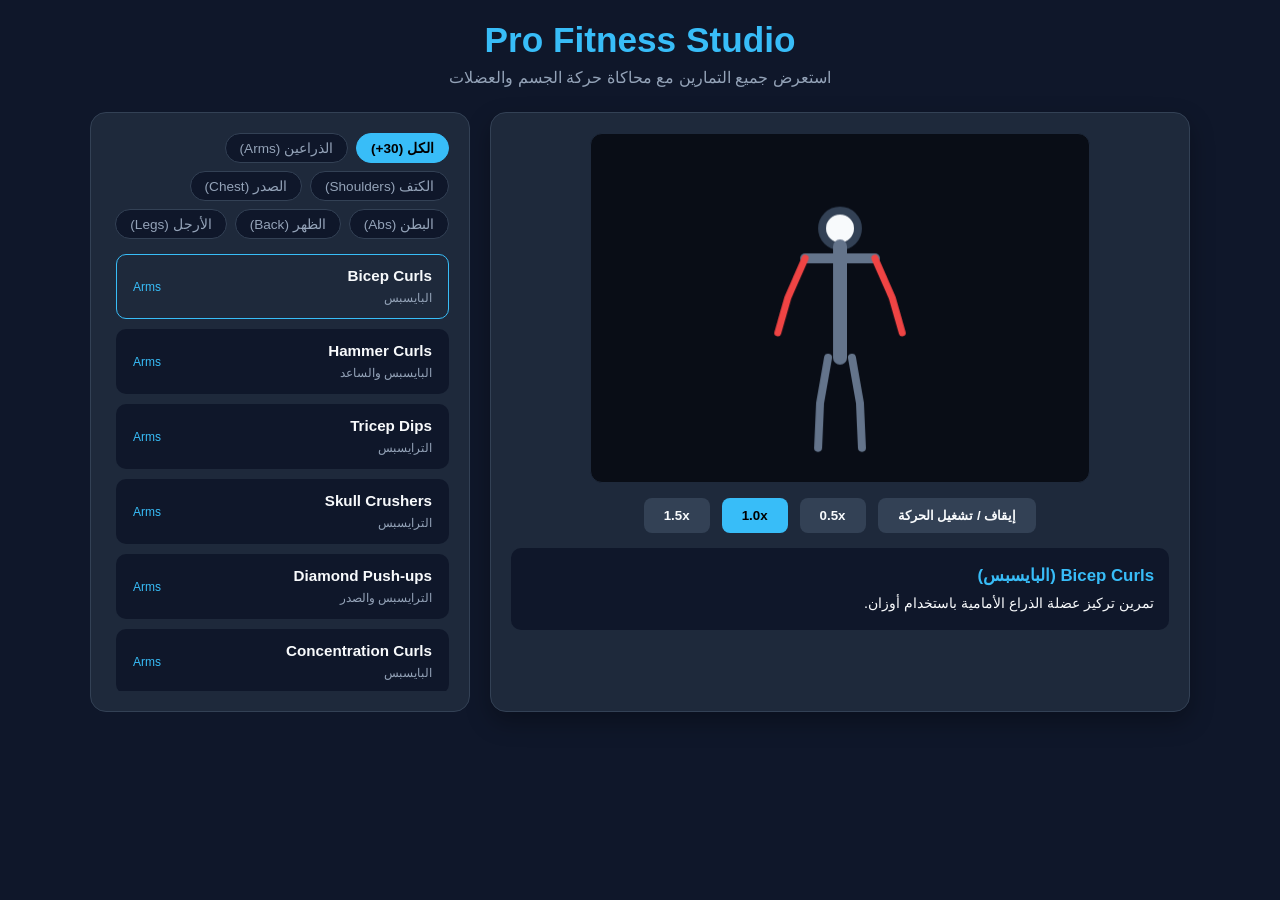
==== index.html @ af981537 "Rename style88.html to index.html" ====
<!DOCTYPE html>
<html lang="ar" dir="rtl">
<head>
  <meta charset="UTF-8">
  <meta name="viewport" content="width=device-width, initial-scale=1.0">
  <title>Pro Fitness Studio - استوديو التمارين</title>
  <style>
    :root {
      --bg-dark: #0f172a;
      --card-bg: #1e293b;
      --accent-color: #38bdf8;
      --accent-glow: #22d3ee;
      --text-main: #f8fafc;
      --text-sub: #94a3b8;
      --highlight: #ef4444;
    }

    * {
      box-sizing: border-box;
      margin: 0;
      padding: 0;
      font-family: 'Segoe UI', Tahoma, Geneva, Verdana, sans-serif;
    }

    body {
      background-color: var(--bg-dark);
      color: var(--text-main);
      display: flex;
      flex-direction: column;
      align-items: center;
      min-height: 100vh;
      padding: 20px;
    }

    header {
      width: 100%;
      max-width: 1100px;
      text-align: center;
      margin-bottom: 25px;
    }

    header h1 {
      font-size: 2.2rem;
      color: var(--accent-color);
      margin-bottom: 8px;
    }

    .container {
      display: grid;
      grid-template-columns: 1fr 380px;
      gap: 20px;
      width: 100%;
      max-width: 1100px;
    }

    @media (max-width: 850px) {
      .container {
        grid-template-columns: 1fr;
      }
    }

    .stage-card {
      background: var(--card-bg);
      border-radius: 16px;
      padding: 20px;
      display: flex;
      flex-direction: column;
      align-items: center;
      box-shadow: 0 10px 25px rgba(0,0,0,0.3);
      border: 1px solid #334155;
    }

    canvas {
      background: #090d16;
      border-radius: 12px;
      width: 100%;
      max-width: 500px;
      height: 350px;
      border: 1px solid #1e293b;
    }

    .controls {
      display: flex;
      gap: 12px;
      margin-top: 15px;
      width: 100%;
      justify-content: center;
    }

    button {
      background: #334155;
      color: var(--text-main);
      border: none;
      padding: 10px 20px;
      border-radius: 8px;
      cursor: pointer;
      font-weight: bold;
      transition: all 0.2s;
    }

    button:hover, button.active {
      background: var(--accent-color);
      color: #000;
    }

    .sidebar {
      background: var(--card-bg);
      border-radius: 16px;
      padding: 20px;
      display: flex;
      flex-direction: column;
      height: 600px;
      border: 1px solid #334155;
    }

    .filter-tags {
      display: flex;
      flex-wrap: wrap;
      gap: 8px;
      margin-bottom: 15px;
    }

    .tag {
      padding: 6px 14px;
      background: #0f172a;
      border-radius: 20px;
      font-size: 0.85rem;
      cursor: pointer;
      border: 1px solid #334155;
      color: var(--text-sub);
    }

    .tag.active {
      background: var(--accent-color);
      color: #000;
      border-color: var(--accent-color);
      font-weight: bold;
    }

    .exercise-list {
      overflow-y: auto;
      flex-grow: 1;
      display: flex;
      flex-direction: column;
      gap: 10px;
      padding-left: 5px;
    }

    .exercise-item {
      padding: 12px 16px;
      background: #0f172a;
      border-radius: 10px;
      cursor: pointer;
      display: flex;
      justify-content: space-between;
      align-items: center;
      border: 1px solid transparent;
      transition: all 0.2s;
    }

    .exercise-item:hover, .exercise-item.selected {
      border-color: var(--accent-color);
      background: #1e293b;
    }

    .ex-info h4 {
      font-size: 0.95rem;
      margin-bottom: 4px;
    }

    .ex-info span {
      font-size: 0.75rem;
      color: var(--text-sub);
    }

    .info-box {
      width: 100%;
      margin-top: 15px;
      background: #0f172a;
      padding: 15px;
      border-radius: 10px;
      font-size: 0.9rem;
      line-height: 1.5;
    }

    .info-box h3 {
      color: var(--accent-color);
      margin-bottom: 5px;
    }
  </style>
</head>
<body>

  <header>
    <h1>Pro Fitness Studio</h1>
    <p style="color: var(--text-sub);">استعرض جميع التمارين مع محاكاة حركة الجسم والعضلات</p>
  </header>

  <div class="container">
    <div class="stage-card">
      <canvas id="humanCanvas" width="500" height="350"></canvas>
      
      <div class="controls">
        <button id="playBtn" onclick="togglePlay()">إيقاف / تشغيل الحركة</button>
        <button onclick="changeSpeed(0.5)">0.5x</button>
        <button class="active" onclick="changeSpeed(1)">1.0x</button>
        <button onclick="changeSpeed(1.5)">1.5x</button>
      </div>

      <div class="info-box" id="infoBox">
        <h3 id="exTitle">اختر تمرينًا</h3>
        <p id="exDesc">اختر أي تمرين من القائمة الجانبية لعرض الحركة والعضلات المستهدفة.</p>
      </div>
    </div>

    <div class="sidebar">
      <div class="filter-tags" id="filterContainer">
        <div class="tag active" onclick="filterCategory('All', this)">الكل (30+)</div>
        <div class="tag" onclick="filterCategory('Arms', this)">الذراعين (Arms)</div>
        <div class="tag" onclick="filterCategory('Shoulders', this)">الكتف (Shoulders)</div>
        <div class="tag" onclick="filterCategory('Chest', this)">الصدر (Chest)</div>
        <div class="tag" onclick="filterCategory('Abs', this)">البطن (Abs)</div>
        <div class="tag" onclick="filterCategory('Back', this)">الظهر (Back)</div>
        <div class="tag" onclick="filterCategory('Legs', this)">الأرجل (Legs)</div>
      </div>

      <div class="exercise-list" id="exerciseList"></div>
    </div>
  </div>

  <script>
    const exercises = [
      { id: 1, name: "Bicep Curls", cat: "Arms", target: "البايسبس", desc: "تمرين تركيز عضلة الذراع الأمامية باستخدام أوزان." },
      { id: 2, name: "Hammer Curls", cat: "Arms", target: "البايسبس والساعد", desc: "تطور عضلات البايسبس والساعدين بزاوية قبضة عمودية." },
      { id: 3, name: "Tricep Dips", cat: "Arms", target: "الترايسبس", desc: "تمرين الاعتماد على وزن الجسم لتقوية الذراع الخلفية." },
      { id: 4, name: "Skull Crushers", cat: "Arms", target: "الترايسبس", desc: "تمرين عزل للرأس الطويل لعضلة الترايسبس." },
      { id: 5, name: "Diamond Push-ups", cat: "Arms", target: "الترايسبس والصدر", desc: "ضغطة ضيقة تركز القوة على الترايسبس." },
      { id: 6, name: "Concentration Curls", cat: "Arms", target: "البايسبس", desc: "عزل كامل للبايسبس بتركيز عالي." },

      { id: 7, name: "Overhead Press", cat: "Shoulders", target: "الكتف الأمامي والمحيطي", desc: "دفع الأوزان لأعلى لبناء كتف عريض وقوي." },
      { id: 8, name: "Lateral Raises", cat: "Shoulders", target: "الكتف الجانبي", desc: "أفضل تمرين لإعطاء الشكل العريض للكتفين." },
      { id: 9, name: "Front Raises", cat: "Shoulders", target: "الكتف الأمامي", desc: "يركز على الجزء الأمامي من عضلة الدلتويد." },
      { id: 10, name: "Pike Push-ups", cat: "Shoulders", target: "الكتف العلوية", desc: "تمرين بوزن الجسم يحاكي ضغط الكتف." },
      { id: 11, name: "Face Pulls", cat: "Shoulders", target: "الكتف الخلفي", desc: "يحسن استقامة الكتف ويركز على الجزء الخلفي." },

      { id: 12, name: "Standard Push-ups", cat: "Chest", target: "الصدر العام", desc: "التمرين الأساسي لبناء قوة الصدر والجسم العلوي." },
      { id: 13, name: "Incline Push-ups", cat: "Chest", target: "الصدر السفلي", desc: "تمرين ضغط زاوية مائلة للأسفل." },
      { id: 14, name: "Decline Push-ups", cat: "Chest", target: "الصدر العلوي", desc: "رفع القدمين للتركيز على أعلى الصدر." },
      { id: 15, name: "Chest Flyes", cat: "Chest", target: "تجميع الصدر", desc: "تمرين فتح وتجميع لزيادة مرونة وعرض الصدر." },

      { id: 16, name: "Crunches", cat: "Abs", target: "البطن العلوية", desc: "تمرين الضغط المباشر لتقسيم البطن." },
      { id: 17, name: "Leg Raises", cat: "Abs", target: "البطن السفلي", desc: "رفع الأرجل لتقوية عضلات أسفل البطن." },
      { id: 18, name: "Plank Hold", cat: "Abs", target: "عضلات الجذع (Core)", desc: "ثبات استاتيكي لتقوية الجذع كاملاً." },
      { id: 19, name: "Russian Twists", cat: "Abs", target: "عضلات البطن الجانبية", desc: "تدوير الجذع لتشغيل العضلات المائلة." },
      { id: 20, name: "Mountain Climbers", cat: "Abs", target: "البطن والياقة", desc: "حركة سريعة تحرق الدهون وتقوي البطن." },

      { id: 21, name: "Pull-ups", cat: "Back", target: "الظهر العريض (Lats)", desc: "التمرين الأفضل لعرض الظهر وبنائه." },
      { id: 22, name: "Bent-Over Rows", cat: "Back", target: "منتصف الظهر", desc: "سحب الأوزان للداخل لسُمك الظهر." },
      { id: 23, name: "Supermans", cat: "Back", target: "أسفل الظهر", desc: "تقوية عضلات القطنية والعمود الفقري." },
      { id: 24, name: "Lat Pulldowns", cat: "Back", target: "الظهر العريض", desc: "سحب علوي للتركيز على عضلة اللاتس." },

      { id: 25, name: "Bodyweight Squats", cat: "Legs", target: "الرباعية (Quads)", desc: "التمرين الملكي لتقوية الأرجل والركب." },
      { id: 26, name: "Lunges", cat: "Legs", target: "الأرجل والمانع", desc: "خطوات للأمام لتقوية كل رجل بشكل منفصل." },
      { id: 27, name: "Calf Raises", cat: "Legs", target: "السمانة", desc: "رفع الجسم على أطراف الأصابع لتقوية السمانة." },
      { id: 28, name: "Glute Bridges", cat: "Legs", target: "الأرجل الخلفية", desc: "رفع الحوض لتقوية الجزء الخلفي والهامسترينج." },
      { id: 29, name: "Sumo Squats", cat: "Legs", target: "العضلات الضامة", desc: "سكوات بفتحة رجلين عريضة لداخل الفخذ." },
      { id: 30, name: "Wall Sit", cat: "Legs", target: "تحمل الأرجل", desc: "ثبات على الحائط لبناء قوة التحمل." }
    ];

    let currentExercise = exercises[0];
    let isPlaying = true;
    let speed = 1.0;
    let animFrame = 0;

    const canvas = document.getElementById('humanCanvas');
    const ctx = canvas.getContext('2d');

    function renderList(category = 'All') {
      const listEl = document.getElementById('exerciseList');
      listEl.innerHTML = '';

      const filtered = category === 'All' 
        ? exercises 
        : exercises.filter(e => e.cat === category);

      filtered.forEach(ex => {
        const item = document.createElement('div');
        item.className = `exercise-item ${ex.id === currentExercise.id ? 'selected' : ''}`;
        item.onclick = () => selectExercise(ex);
        item.innerHTML = `
          <div class="ex-info">
            <h4>${ex.name}</h4>
            <span>${ex.target}</span>
          </div>
          <span style="font-size:0.75rem; color:var(--accent-color);">${ex.cat}</span>
        `;
        listEl.appendChild(item);
      });
    }

    function filterCategory(cat, el) {
      document.querySelectorAll('.filter-tags .tag').forEach(t => t.classList.remove('active'));
      el.classList.add('active');
      renderList(cat);
    }

    function selectExercise(ex) {
      currentExercise = ex;
      document.getElementById('exTitle').innerText = `${ex.name} (${ex.target})`;
      document.getElementById('exDesc').innerText = ex.desc;
      const activeTag = document.querySelector('.filter-tags .tag.active').innerText.split(' ')[0];
      renderList(activeTag === 'الكل' ? 'All' : activeTag);
    }

    function togglePlay() {
      isPlaying = !isPlaying;
      document.getElementById('playBtn').innerText = isPlaying ? "إيقاف الحركة" : "تشغيل الحركة";
    }

    function changeSpeed(s) {
      speed = s;
      document.querySelectorAll('.controls button').forEach(b => b.classList.remove('active'));
      event.target.classList.add('active');
    }

    function drawHumanoid(frame) {
      ctx.clearRect(0, 0, canvas.width, canvas.height);
      
      const centerX = canvas.width / 2;
      const centerY = canvas.height / 2 + 20;
      const cycle = Math.sin(frame * 0.05 * speed);

      ctx.lineWidth = 8;
      ctx.lineCap = 'round';
      ctx.lineJoin = 'round';

      const defaultColor = '#64748b';
      const highlightColor = '#ef4444';

      let armColor = currentExercise.cat === 'Arms' ? highlightColor : defaultColor;
      let shoulderColor = currentExercise.cat === 'Shoulders' ? highlightColor : defaultColor;
      let chestColor = currentExercise.cat === 'Chest' ? highlightColor : defaultColor;
      let absColor = currentExercise.cat === 'Abs' ? highlightColor : defaultColor;
      let legColor = currentExercise.cat === 'Legs' ? highlightColor : defaultColor;

      let headY = centerY - 100;
      let torsoY = centerY - 30;
      let hipY = centerY + 30;
      
      let armAngle = cycle * 0.8;
      let legAngle = cycle * 0.4;

      if (currentExercise.cat === 'Legs') {
        hipY += Math.abs(cycle) * 20;
        headY += Math.abs(cycle) * 20;
        torsoY += Math.abs(cycle) * 20;
      }

      ctx.beginPath();
      ctx.arc(centerX, headY, 18, 0, Math.PI * 2);
      ctx.fillStyle = '#f8fafc';
      ctx.fill();
      ctx.strokeStyle = '#334155';
      ctx.stroke();

      ctx.beginPath();
      ctx.moveTo(centerX, headY + 18);
      ctx.lineTo(centerX, hipY);
      ctx.strokeStyle = (chestColor !== defaultColor) ? chestColor : (absColor !== defaultColor ? absColor : defaultColor);
      ctx.lineWidth = 14;
      ctx.stroke();

      ctx.beginPath();
      ctx.moveTo(centerX - 35, headY + 30);
      ctx.lineTo(centerX + 35, headY + 30);
      ctx.strokeStyle = shoulderColor;
      ctx.lineWidth = 10;
      ctx.stroke();

      ctx.lineWidth = 7;
      ctx.strokeStyle = armColor;

      ctx.beginPath();
      ctx.moveTo(centerX - 35, headY + 30);
      let elbowX = centerX - 55 - Math.sin(armAngle) * 20;
      let elbowY = headY + 60 + Math.cos(armAngle) * 10;
      ctx.lineTo(elbowX, elbowY);
      ctx.lineTo(elbowX - 10, elbowY + 35);
      ctx.stroke();

      ctx.beginPath();
      ctx.moveTo(centerX + 35, headY + 30);
      let elbowX2 = centerX + 55 + Math.sin(armAngle) * 20;
      let elbowY2 = headY + 60 + Math.cos(armAngle) * 10;
      ctx.lineTo(elbowX2, elbowY2);
      ctx.lineTo(elbowX2 + 10, elbowY2 + 35);
      ctx.stroke();

      ctx.strokeStyle = legColor;
      ctx.lineWidth = 8;

      ctx.beginPath();
      ctx.moveTo(centerX - 12, hipY);
      let kneeY = hipY + 45 + Math.abs(legAngle) * 10;
      ctx.lineTo(centerX - 20, kneeY);
      ctx.lineTo(centerX - 22, kneeY + 45);
      ctx.stroke();

      ctx.beginPath();
      ctx.moveTo(centerX + 12, hipY);
      let kneeY2 = hipY + 45 + Math.abs(legAngle) * 10;
      ctx.lineTo(centerX + 20, kneeY2);
      ctx.lineTo(centerX + 22, kneeY2 + 45);
      ctx.stroke();
    }

    function animate() {
      if (isPlaying) {
        animFrame++;
      }
      drawHumanoid(animFrame);
      requestAnimationFrame(animate);
    }

    renderList('All');
    selectExercise(exercises[0]);
    animate();
  </script>
</body>
</html>
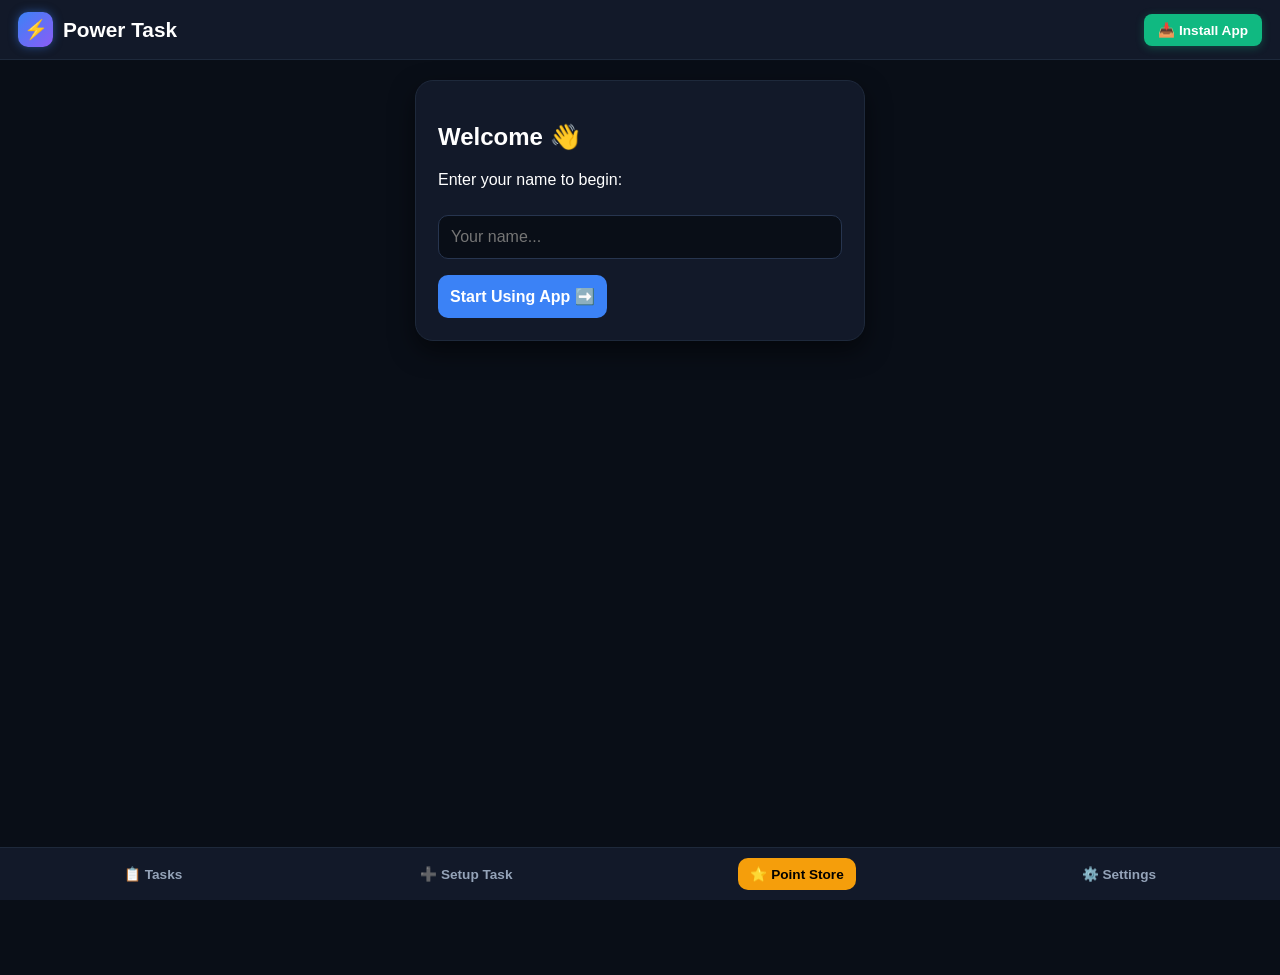
==== commit a269f864: "Update print statement from 'Hello' to 'Goodbye'" ====
--- a/index.html
+++ b/index.html
@@ -1,430 +1,736 @@
 <!DOCTYPE html>
-<html lang="ar" dir="rtl">
+<html lang="en">
 <head>
   <meta charset="UTF-8">
   <meta name="viewport" content="width=device-width, initial-scale=1.0">
-  <title>Pro Fitness Studio - استوديو التمارين</title>
+  <title>Power Task Pro</title>
+  <link rel="manifest" href="[data-uri]">
   <style>
     :root {
-      --bg-dark: #0f172a;
-      --card-bg: #1e293b;
-      --accent-color: #38bdf8;
-      --accent-glow: #22d3ee;
-      --text-main: #f8fafc;
-      --text-sub: #94a3b8;
-      --highlight: #ef4444;
-    }
-
-    * {
-      box-sizing: border-box;
+      --bg: #090e17;
+      --card-bg: #121929;
+      --primary: #3b82f6;
+      --gold: #f59e0b;
+      --danger: #ef4444;
+      --success: #10b981;
+      --text: #ffffff;
+    }
+
+    body {
       margin: 0;
-      padding: 0;
-      font-family: 'Segoe UI', Tahoma, Geneva, Verdana, sans-serif;
-    }
-
-    body {
-      background-color: var(--bg-dark);
-      color: var(--text-main);
+      font-family: -apple-system, BlinkMacSystemFont, "Segoe UI", Roboto, sans-serif;
+      background-color: var(--bg);
+      color: var(--text);
       display: flex;
       flex-direction: column;
+      min-height: 100vh;
+      padding-bottom: 75px;
+      transition: background 0.4s ease;
+    }
+
+    /* Update Alert Banner */
+    .update-banner {
+      display: none;
+      background: linear-gradient(90deg, #1d4ed8, #3b82f6);
+      color: white;
+      padding: 12px 16px;
+      text-align: center;
+      font-size: 0.9rem;
+      font-weight: 600;
+      box-shadow: 0 4px 15px rgba(0,0,0,0.4);
+      position: relative;
+      z-index: 200;
+    }
+
+    .update-banner button {
+      background: #ffffff;
+      color: #1e40af;
+      border: none;
+      padding: 6px 14px;
+      border-radius: 6px;
+      font-weight: bold;
+      cursor: pointer;
+      margin-left: 10px;
+    }
+
+    header {
+      background: var(--card-bg);
+      padding: 12px 18px;
+      display: flex;
+      justify-content: space-between;
       align-items: center;
-      min-height: 100vh;
-      padding: 20px;
-    }
-
-    header {
-      width: 100%;
-      max-width: 1100px;
-      text-align: center;
-      margin-bottom: 25px;
-    }
-
-    header h1 {
-      font-size: 2.2rem;
-      color: var(--accent-color);
-      margin-bottom: 8px;
-    }
-
-    .container {
-      display: grid;
-      grid-template-columns: 1fr 380px;
-      gap: 20px;
-      width: 100%;
-      max-width: 1100px;
-    }
-
-    @media (max-width: 850px) {
-      .container {
-        grid-template-columns: 1fr;
-      }
-    }
-
-    .stage-card {
-      background: var(--card-bg);
-      border-radius: 16px;
-      padding: 20px;
-      display: flex;
-      flex-direction: column;
+      border-bottom: 1px solid #1e293b;
+    }
+
+    .brand {
+      display: flex;
       align-items: center;
-      box-shadow: 0 10px 25px rgba(0,0,0,0.3);
-      border: 1px solid #334155;
-    }
-
-    canvas {
-      background: #090d16;
-      border-radius: 12px;
-      width: 100%;
-      max-width: 500px;
-      height: 350px;
-      border: 1px solid #1e293b;
-    }
-
-    .controls {
-      display: flex;
-      gap: 12px;
-      margin-top: 15px;
-      width: 100%;
+      gap: 10px;
+    }
+
+    .app-icon {
+      width: 35px;
+      height: 35px;
+      background: linear-gradient(135deg, #3b82f6, #8b5cf6);
+      border-radius: 10px;
+      display: flex;
+      align-items: center;
       justify-content: center;
-    }
-
-    button {
-      background: #334155;
-      color: var(--text-main);
+      font-size: 1.2rem;
+      box-shadow: 0 0 10px rgba(59, 130, 246, 0.5);
+    }
+
+    .logo {
+      font-size: 1.3rem;
+      font-weight: 800;
+      color: #ffffff;
+    }
+
+    .dl-btn {
+      background: var(--success);
+      color: white;
       border: none;
-      padding: 10px 20px;
+      padding: 8px 14px;
       border-radius: 8px;
       cursor: pointer;
       font-weight: bold;
-      transition: all 0.2s;
-    }
-
-    button:hover, button.active {
-      background: var(--accent-color);
-      color: #000;
-    }
-
-    .sidebar {
+      font-size: 0.85rem;
+      box-shadow: 0 2px 8px rgba(16, 185, 129, 0.3);
+    }
+
+    main {
+      flex: 1;
+      max-width: 480px;
+      width: 100%;
+      margin: 20px auto;
+      padding: 0 15px;
+      box-sizing: border-box;
+    }
+
+    .screen {
+      display: none;
       background: var(--card-bg);
-      border-radius: 16px;
-      padding: 20px;
-      display: flex;
-      flex-direction: column;
-      height: 600px;
-      border: 1px solid #334155;
-    }
-
-    .filter-tags {
-      display: flex;
-      flex-wrap: wrap;
-      gap: 8px;
-      margin-bottom: 15px;
-    }
-
-    .tag {
-      padding: 6px 14px;
-      background: #0f172a;
-      border-radius: 20px;
-      font-size: 0.85rem;
-      cursor: pointer;
-      border: 1px solid #334155;
-      color: var(--text-sub);
-    }
-
-    .tag.active {
-      background: var(--accent-color);
-      color: #000;
-      border-color: var(--accent-color);
-      font-weight: bold;
-    }
-
-    .exercise-list {
-      overflow-y: auto;
-      flex-grow: 1;
-      display: flex;
-      flex-direction: column;
-      gap: 10px;
-      padding-left: 5px;
-    }
-
-    .exercise-item {
-      padding: 12px 16px;
-      background: #0f172a;
-      border-radius: 10px;
-      cursor: pointer;
+      padding: 22px;
+      border-radius: 18px;
+      border: 1px solid #1e293b;
+      box-shadow: 0 10px 25px rgba(0,0,0,0.5);
+      position: relative;
+    }
+
+    .screen.active {
+      display: block;
+    }
+
+    .screen-header {
       display: flex;
       justify-content: space-between;
       align-items: center;
-      border: 1px solid transparent;
-      transition: all 0.2s;
-    }
-
-    .exercise-item:hover, .exercise-item.selected {
-      border-color: var(--accent-color);
+      margin-bottom: 15px;
+    }
+
+    .close-btn {
       background: #1e293b;
-    }
-
-    .ex-info h4 {
-      font-size: 0.95rem;
-      margin-bottom: 4px;
-    }
-
-    .ex-info span {
-      font-size: 0.75rem;
-      color: var(--text-sub);
-    }
-
-    .info-box {
+      border: none;
+      color: #94a3b8;
+      width: 32px;
+      height: 32px;
+      border-radius: 50%;
+      font-size: 1rem;
+      cursor: pointer;
+      display: flex;
+      align-items: center;
+      justify-content: center;
+    }
+
+    /* Wizard Step Display */
+    .wizard-step {
+      display: none;
+    }
+
+    .wizard-step.active {
+      display: block;
+    }
+
+    .step-indicator {
+      display: flex;
+      justify-content: space-between;
+      margin-bottom: 20px;
+    }
+
+    .dot {
+      height: 6px;
+      flex: 1;
+      margin: 0 3px;
+      background: #1e293b;
+      border-radius: 3px;
+    }
+
+    .dot.active {
+      background: var(--primary);
+    }
+
+    input, select {
       width: 100%;
+      padding: 12px;
+      margin: 10px 0 16px 0;
+      border-radius: 10px;
+      border: 1px solid #27354f;
+      background: #090e17;
+      color: #fff;
+      font-size: 1rem;
+      box-sizing: border-box;
+    }
+
+    .btn-group {
+      display: flex;
+      gap: 10px;
       margin-top: 15px;
-      background: #0f172a;
-      padding: 15px;
+    }
+
+    .btn {
+      flex: 1;
+      padding: 12px;
+      background: var(--primary);
+      color: white;
+      border: none;
       border-radius: 10px;
-      font-size: 0.9rem;
-      line-height: 1.5;
-    }
-
-    .info-box h3 {
-      color: var(--accent-color);
-      margin-bottom: 5px;
+      font-weight: bold;
+      cursor: pointer;
+      font-size: 1rem;
+    }
+
+    .btn-secondary {
+      background: #334155;
+    }
+
+    /* Alarm Banner */
+    .alarm-screen {
+      display: none;
+      background: var(--danger);
+      color: white;
+      padding: 20px;
+      border-radius: 16px;
+      text-align: center;
+      animation: pulse 0.8s infinite alternate;
+      margin-bottom: 20px;
+    }
+
+    @keyframes pulse {
+      from { transform: scale(0.98); }
+      to { transform: scale(1.02); }
+    }
+
+    /* Bottom Navigation Bar */
+    .bottom-bar {
+      position: fixed;
+      bottom: 0; left: 0; right: 0;
+      background: var(--card-bg);
+      display: flex;
+      justify-content: space-around;
+      padding: 10px 5px;
+      border-top: 1px solid #1e293b;
+      z-index: 50;
+    }
+
+    .nav-item {
+      background: transparent;
+      border: none;
+      color: #94a3b8;
+      font-weight: bold;
+      cursor: pointer;
+      padding: 8px 12px;
+      border-radius: 10px;
+      font-size: 0.85rem;
+    }
+
+    .nav-item.store-btn {
+      background: var(--gold);
+      color: #000;
+    }
+
+    .shop-item {
+      display: flex;
+      justify-content: space-between;
+      align-items: center;
+      background: #090e17;
+      padding: 12px;
+      border-radius: 10px;
+      margin-bottom: 10px;
+      border: 1px solid #1e293b;
+    }
+
+    .badge {
+      color: var(--gold);
+      font-weight: bold;
     }
   </style>
 </head>
 <body>
 
+  <!-- Automatic Update Notification Banner -->
+  <div class="update-banner" id="updateBanner">
+    <span id="updateBannerTxt">🚀 New Update Available (v1.3.0 - 14.2 MB)!</span>
+    <button onclick="applyAppUpdate()">Update Now</button>
+  </div>
+
   <header>
-    <h1>Pro Fitness Studio</h1>
-    <p style="color: var(--text-sub);">استعرض جميع التمارين مع محاكاة حركة الجسم والعضلات</p>
+    <div class="brand">
+      <div class="app-icon">⚡</div>
+      <div class="logo">Power Task</div>
+    </div>
+    <button class="dl-btn" id="dlBtn" onclick="installPWA()">📥 Install App</button>
   </header>
 
-  <div class="container">
-    <div class="stage-card">
-      <canvas id="humanCanvas" width="500" height="350"></canvas>
+  <main>
+    <!-- Active Ringing Alarm -->
+    <div class="alarm-screen" id="alarmBanner">
+      <h2 id="alarmTitleTxt">⏰ Alarm Ringing!</h2>
+      <h3 id="alarmTaskName"></h3>
+      <button class="btn" style="background:white; color:var(--danger);" onclick="stopAlarmAndClaim()">Stop & Claim Points ✅</button>
+    </div>
+
+    <!-- First Name Setup -->
+    <div class="screen" id="nameScreen">
+      <h2>Welcome 👋</h2>
+      <p>Enter your name to begin:</p>
+      <input type="text" id="usernameInput" placeholder="Your name...">
+      <button class="btn" onclick="saveName()">Start Using App ➡️</button>
+    </div>
+
+    <!-- Step-by-Step Task Setup Wizard -->
+    <div class="screen" id="setupScreen">
+      <h2>⚙️ Create New Task</h2>
       
-      <div class="controls">
-        <button id="playBtn" onclick="togglePlay()">إيقاف / تشغيل الحركة</button>
-        <button onclick="changeSpeed(0.5)">0.5x</button>
-        <button class="active" onclick="changeSpeed(1)">1.0x</button>
-        <button onclick="changeSpeed(1.5)">1.5x</button>
+      <div class="step-indicator">
+        <div class="dot active" id="dot1"></div>
+        <div class="dot" id="dot2"></div>
+        <div class="dot" id="dot3"></div>
       </div>
 
-      <div class="info-box" id="infoBox">
-        <h3 id="exTitle">اختر تمرينًا</h3>
-        <p id="exDesc">اختر أي تمرين من القائمة الجانبية لعرض الحركة والعضلات المستهدفة.</p>
+      <!-- Step 1: Name -->
+      <div class="wizard-step active" id="wizStep1">
+        <h3>Step 1: Task Title</h3>
+        <input type="text" id="taskTitle" placeholder="e.g., Study, Workout...">
+        <button class="btn" onclick="wizardNext(2)">Next ➡️</button>
+      </div>
+
+      <!-- Step 2: Time -->
+      <div class="wizard-step" id="wizStep2">
+        <h3>Step 2: Time</h3>
+        <input type="time" id="taskTime">
+        <div class="btn-group">
+          <button class="btn btn-secondary" onclick="wizardNext(1)">⬅️ Back</button>
+          <button class="btn" onclick="wizardNext(3)">Next ➡️</button>
+        </div>
+      </div>
+
+      <!-- Step 3: Sound Choice & Save -->
+      <div class="wizard-step" id="wizStep3">
+        <h3>Step 3: Alarm Sound</h3>
+        <select id="soundSelect">
+          <option value="classic">Default Sound</option>
+        </select>
+        <div class="btn-group">
+          <button class="btn btn-secondary" onclick="wizardNext(2)">⬅️ Back</button>
+          <button class="btn" onclick="saveTask()">Save Task 📌</button>
+        </div>
       </div>
     </div>
 
-    <div class="sidebar">
-      <div class="filter-tags" id="filterContainer">
-        <div class="tag active" onclick="filterCategory('All', this)">الكل (30+)</div>
-        <div class="tag" onclick="filterCategory('Arms', this)">الذراعين (Arms)</div>
-        <div class="tag" onclick="filterCategory('Shoulders', this)">الكتف (Shoulders)</div>
-        <div class="tag" onclick="filterCategory('Chest', this)">الصدر (Chest)</div>
-        <div class="tag" onclick="filterCategory('Abs', this)">البطن (Abs)</div>
-        <div class="tag" onclick="filterCategory('Back', this)">الظهر (Back)</div>
-        <div class="tag" onclick="filterCategory('Legs', this)">الأرجل (Legs)</div>
+    <!-- Tasks Main Screen -->
+    <div class="screen" id="tasksScreen">
+      <h2><span id="txtTasksHeading">📋 Tasks</span>, <span id="displayName"></span></h2>
+      <div id="tasksList" style="margin-top:15px;">No active tasks.</div>
+    </div>
+
+    <!-- Point Store Screen -->
+    <div class="screen" id="storeScreen">
+      <h2>🏪 Point Store</h2>
+      <p style="font-size:1.1rem;"><span id="txtBalance">Balance:</span> <span class="badge" id="storePtsDisplay">0</span> Points</p>
+      <hr style="border-color:#1e293b; margin: 15px 0;">
+
+      <h3>🎨 Premium Backgrounds</h3>
+      <div id="bgStoreList"></div>
+
+      <h3 style="margin-top:20px;">🔔 Custom Alarm Sounds</h3>
+      <div id="soundStoreList"></div>
+    </div>
+
+    <!-- Settings Screen with Close Button & All Languages -->
+    <div class="screen" id="settingsScreen">
+      <div class="screen-header">
+        <h2 id="txtSettingsTitle" style="margin:0;">⚙️ Settings</h2>
+        <button class="close-btn" onclick="openScreen('tasksScreen')">❌</button>
       </div>
 
-      <div class="exercise-list" id="exerciseList"></div>
+      <div>
+        <label id="txtLangSetting">🌐 Language Select:</label>
+        <select id="langSelect" onchange="changeLanguage(this.value)">
+          <option value="en">English</option>
+          <option value="ar">العربية (Arabic)</option>
+          <option value="es">Español (Spanish)</option>
+          <option value="fr">Français (French)</option>
+          <option value="de">Deutsch (German)</option>
+          <option value="zh">中文 (Chinese)</option>
+          <option value="tr">Türkçe (Turkish)</option>
+          <option value="it">Italiano (Italian)</option>
+          <option value="ru">Русский (Russian)</option>
+        </select>
+      </div>
+
+      <div style="background:#090e17; padding:12px; border-radius:10px; margin-top:15px; border:1px solid #1e293b;">
+        <h4 style="margin:0 0 5px 0;">ℹ️ App Status</h4>
+        <p style="margin:0; font-size:0.85rem; color:#94a3b8;">Installed Version: v1.2.0</p>
+        <p style="margin:4px 0 0 0; font-size:0.85rem; color:#94a3b8;">System: Web & PWA Standalone Engine</p>
+      </div>
     </div>
+  </main>
+
+  <!-- Navigation Bar -->
+  <div class="bottom-bar">
+    <button class="nav-item" onclick="openScreen('tasksScreen')">📋 Tasks</button>
+    <button class="nav-item" onclick="openScreen('setupScreen')">➕ Setup Task</button>
+    <button class="nav-item store-btn" onclick="openScreen('storeScreen')">⭐ Point Store</button>
+    <button class="nav-item" onclick="openScreen('settingsScreen')">⚙️ Settings</button>
   </div>
 
   <script>
-    const exercises = [
-      { id: 1, name: "Bicep Curls", cat: "Arms", target: "البايسبس", desc: "تمرين تركيز عضلة الذراع الأمامية باستخدام أوزان." },
-      { id: 2, name: "Hammer Curls", cat: "Arms", target: "البايسبس والساعد", desc: "تطور عضلات البايسبس والساعدين بزاوية قبضة عمودية." },
-      { id: 3, name: "Tricep Dips", cat: "Arms", target: "الترايسبس", desc: "تمرين الاعتماد على وزن الجسم لتقوية الذراع الخلفية." },
-      { id: 4, name: "Skull Crushers", cat: "Arms", target: "الترايسبس", desc: "تمرين عزل للرأس الطويل لعضلة الترايسبس." },
-      { id: 5, name: "Diamond Push-ups", cat: "Arms", target: "الترايسبس والصدر", desc: "ضغطة ضيقة تركز القوة على الترايسبس." },
-      { id: 6, name: "Concentration Curls", cat: "Arms", target: "البايسبس", desc: "عزل كامل للبايسبس بتركيز عالي." },
-
-      { id: 7, name: "Overhead Press", cat: "Shoulders", target: "الكتف الأمامي والمحيطي", desc: "دفع الأوزان لأعلى لبناء كتف عريض وقوي." },
-      { id: 8, name: "Lateral Raises", cat: "Shoulders", target: "الكتف الجانبي", desc: "أفضل تمرين لإعطاء الشكل العريض للكتفين." },
-      { id: 9, name: "Front Raises", cat: "Shoulders", target: "الكتف الأمامي", desc: "يركز على الجزء الأمامي من عضلة الدلتويد." },
-      { id: 10, name: "Pike Push-ups", cat: "Shoulders", target: "الكتف العلوية", desc: "تمرين بوزن الجسم يحاكي ضغط الكتف." },
-      { id: 11, name: "Face Pulls", cat: "Shoulders", target: "الكتف الخلفي", desc: "يحسن استقامة الكتف ويركز على الجزء الخلفي." },
-
-      { id: 12, name: "Standard Push-ups", cat: "Chest", target: "الصدر العام", desc: "التمرين الأساسي لبناء قوة الصدر والجسم العلوي." },
-      { id: 13, name: "Incline Push-ups", cat: "Chest", target: "الصدر السفلي", desc: "تمرين ضغط زاوية مائلة للأسفل." },
-      { id: 14, name: "Decline Push-ups", cat: "Chest", target: "الصدر العلوي", desc: "رفع القدمين للتركيز على أعلى الصدر." },
-      { id: 15, name: "Chest Flyes", cat: "Chest", target: "تجميع الصدر", desc: "تمرين فتح وتجميع لزيادة مرونة وعرض الصدر." },
-
-      { id: 16, name: "Crunches", cat: "Abs", target: "البطن العلوية", desc: "تمرين الضغط المباشر لتقسيم البطن." },
-      { id: 17, name: "Leg Raises", cat: "Abs", target: "البطن السفلي", desc: "رفع الأرجل لتقوية عضلات أسفل البطن." },
-      { id: 18, name: "Plank Hold", cat: "Abs", target: "عضلات الجذع (Core)", desc: "ثبات استاتيكي لتقوية الجذع كاملاً." },
-      { id: 19, name: "Russian Twists", cat: "Abs", target: "عضلات البطن الجانبية", desc: "تدوير الجذع لتشغيل العضلات المائلة." },
-      { id: 20, name: "Mountain Climbers", cat: "Abs", target: "البطن والياقة", desc: "حركة سريعة تحرق الدهون وتقوي البطن." },
-
-      { id: 21, name: "Pull-ups", cat: "Back", target: "الظهر العريض (Lats)", desc: "التمرين الأفضل لعرض الظهر وبنائه." },
-      { id: 22, name: "Bent-Over Rows", cat: "Back", target: "منتصف الظهر", desc: "سحب الأوزان للداخل لسُمك الظهر." },
-      { id: 23, name: "Supermans", cat: "Back", target: "أسفل الظهر", desc: "تقوية عضلات القطنية والعمود الفقري." },
-      { id: 24, name: "Lat Pulldowns", cat: "Back", target: "الظهر العريض", desc: "سحب علوي للتركيز على عضلة اللاتس." },
-
-      { id: 25, name: "Bodyweight Squats", cat: "Legs", target: "الرباعية (Quads)", desc: "التمرين الملكي لتقوية الأرجل والركب." },
-      { id: 26, name: "Lunges", cat: "Legs", target: "الأرجل والمانع", desc: "خطوات للأمام لتقوية كل رجل بشكل منفصل." },
-      { id: 27, name: "Calf Raises", cat: "Legs", target: "السمانة", desc: "رفع الجسم على أطراف الأصابع لتقوية السمانة." },
-      { id: 28, name: "Glute Bridges", cat: "Legs", target: "الأرجل الخلفية", desc: "رفع الحوض لتقوية الجزء الخلفي والهامسترينج." },
-      { id: 29, name: "Sumo Squats", cat: "Legs", target: "العضلات الضامة", desc: "سكوات بفتحة رجلين عريضة لداخل الفخذ." },
-      { id: 30, name: "Wall Sit", cat: "Legs", target: "تحمل الأرجل", desc: "ثبات على الحائط لبناء قوة التحمل." }
+    // App Version Control System
+    const CURRENT_VERSION = "1.2.0";
+    const LATEST_SERVER_VERSION = "1.3.0"; // Simulated Code Update from Developer Side
+
+    let deferredPrompt = null;
+
+    // Dictionary Translations
+    const i18n = {
+      en: { tasks: "📋 Tasks", balance: "Balance:", settings: "⚙️ Settings", lang: "🌐 Language Select:" },
+      ar: { tasks: "📋 المهام", balance: "رصيدك:", settings: "⚙️ الإعدادات", lang: "🌐 اختر اللغة:" },
+      es: { tasks: "📋 Tareas", balance: "Puntos:", settings: "⚙️ Ajustes", lang: "🌐 Idioma:" },
+      fr: { tasks: "📋 Tâches", balance: "Solde:", settings: "⚙️ Paramètres", lang: "🌐 Langue:" },
+      de: { tasks: "📋 Aufgaben", balance: "Punkte:", settings: "⚙️ Einstellungen", lang: "🌐 Sprache:" },
+      zh: { tasks: "📋 任务", balance: "积分:", settings: "⚙️ 设置", lang: "🌐 选择语言:" },
+      tr: { tasks: "📋 Görevler", balance: "Puan:", settings: "⚙️ Ayarlar", lang: "🌐 Dil Seçin:" },
+      it: { tasks: "📋 Attività", balance: "Punti:", settings: "⚙️ Impostazioni", lang: "🌐 Lingua:" },
+      ru: { tasks: "📋 Задачи", balance: "Баланс:", settings: "⚙️ Настройки", lang: "🌐 Выберите язык:" }
+    };
+
+    let appState = {
+      name: localStorage.getItem('pt_name') || '',
+      points: parseInt(localStorage.getItem('pt_points')) || 0,
+      lang: localStorage.getItem('pt_lang') || 'en',
+      tasks: JSON.parse(localStorage.getItem('pt_tasks')) || [],
+      lastReward: parseInt(localStorage.getItem('pt_last_reward')) || 0,
+      unlockedBgs: JSON.parse(localStorage.getItem('pt_bgs')) || ['default'],
+      unlockedSounds: JSON.parse(localStorage.getItem('pt_sounds')) || ['classic'],
+      selectedSound: localStorage.getItem('pt_selected_sound') || 'classic',
+      activeTask: null
+    };
+
+    const bgCatalog = [
+      { id: 'bg80', name: 'Simple Slate (80 Pts)', price: 80, style: 'linear-gradient(to bottom, #111827, #1f2937)' },
+      { id: 'bg160', name: 'Ocean Blue (160 Pts)', price: 160, style: 'linear-gradient(to bottom, #0f172a, #1e3a8a)' },
+      { id: 'bg1000', name: 'Neon Purple (1,000 Pts)', price: 1000, style: 'linear-gradient(to bottom, #2e1065, #581c87)' },
+      { id: 'bg1500', name: 'Emerald Magic (1,500 Pts)', price: 1500, style: 'linear-gradient(to bottom, #022c22, #065f46)' },
+      { id: 'bg2000', name: 'Crimson Power (2,000 Pts)', price: 2000, style: 'linear-gradient(to bottom, #450a0a, #991b1b)' },
+      { id: 'bg2300', name: 'Diamond Indigo (2,300 Pts)', price: 2300, style: 'linear-gradient(to bottom, #1e1b4b, #4338ca)' },
+      { id: 'bg100k', name: 'Ultimate Gold (100,000 Pts)', price: 100000, style: 'linear-gradient(to bottom, #713f12, #ca8a04)' }
     ];
 
-    let currentExercise = exercises[0];
-    let isPlaying = true;
-    let speed = 1.0;
-    let animFrame = 0;
-
-    const canvas = document.getElementById('humanCanvas');
-    const ctx = canvas.getContext('2d');
-
-    function renderList(category = 'All') {
-      const listEl = document.getElementById('exerciseList');
-      listEl.innerHTML = '';
-
-      const filtered = category === 'All' 
-        ? exercises 
-        : exercises.filter(e => e.cat === category);
-
-      filtered.forEach(ex => {
-        const item = document.createElement('div');
-        item.className = `exercise-item ${ex.id === currentExercise.id ? 'selected' : ''}`;
-        item.onclick = () => selectExercise(ex);
-        item.innerHTML = `
-          <div class="ex-info">
-            <h4>${ex.name}</h4>
-            <span>${ex.target}</span>
+    const soundCatalog = [
+      { id: 'sharp', name: 'Sharp Beep', price: 160 },
+      { id: 'emergency', name: 'Emergency Siren', price: 1000 },
+      { id: 'radar', name: 'Neon Radar Wave', price: 2000 }
+    ];
+
+    let audioCtx;
+    let alarmTimer;
+
+    window.onload = function() {
+      document.getElementById('langSelect').value = appState.lang;
+      applyLanguage(appState.lang);
+
+      if (!appState.name) {
+        openScreen('nameScreen');
+      } else {
+        openScreen('tasksScreen');
+      }
+
+      checkForRealCodeUpdates();
+      renderStore();
+      updateUI();
+    };
+
+    // 1-Click PWA Installation Handling
+    window.addEventListener('beforeinstallprompt', (e) => {
+      e.preventDefault();
+      deferredPrompt = e;
+      document.getElementById('dlBtn').style.display = 'block';
+    });
+
+    function installPWA() {
+      if (deferredPrompt) {
+        deferredPrompt.prompt();
+        deferredPrompt.userChoice.then((choiceResult) => {
+          if (choiceResult.outcome === 'accepted') {
+            document.getElementById('dlBtn').style.display = 'none';
+          }
+          deferredPrompt = null;
+        });
+      } else {
+        alert('App is already installed or supported directly in standalone mode!');
+      }
+    }
+
+    // Real Code Update Detection Engine
+    function checkForRealCodeUpdates() {
+      const isStandaloneMode = window.matchMedia('(display-mode: standalone)').matches;
+
+      if (CURRENT_VERSION !== LATEST_SERVER_VERSION) {
+        if (isStandaloneMode) {
+          // Installed app users get MB download prompt
+          document.getElementById('updateBanner').style.display = 'block';
+        } else {
+          // Browser users automatically reload/refresh cache
+          if ('serviceWorker' in navigator) {
+            navigator.serviceWorker.getRegistrations().then(regs => {
+              for(let reg of regs) reg.update();
+            });
+          }
+        }
+      }
+    }
+
+    function applyAppUpdate() {
+      alert('Downloading update package (14.2 MB)... App files updated successfully!');
+      document.getElementById('updateBanner').style.display = 'none';
+      window.location.reload();
+    }
+
+    // Wizard Step Navigation
+    function wizardNext(stepNum) {
+      if (stepNum === 2 && !document.getElementById('taskTitle').value) {
+        return alert('Please write a task name first!');
+      }
+      if (stepNum === 3 && !document.getElementById('taskTime').value) {
+        return alert('Please set the task time!');
+      }
+
+      document.querySelectorAll('.wizard-step').forEach(s => s.classList.remove('active'));
+      document.getElementById(`wizStep${stepNum}`).classList.add('active');
+
+      document.querySelectorAll('.dot').forEach((d, idx) => {
+        d.classList.toggle('active', idx < stepNum);
+      });
+    }
+
+    function changeLanguage(lang) {
+      appState.lang = lang;
+      localStorage.setItem('pt_lang', lang);
+      applyLanguage(lang);
+    }
+
+    function applyLanguage(lang) {
+      const dict = i18n[lang] || i18n.en;
+      document.documentElement.dir = lang === 'ar' ? 'rtl' : 'ltr';
+      document.getElementById('txtTasksHeading').innerText = dict.tasks;
+      document.getElementById('txtBalance').innerText = dict.balance;
+      document.getElementById('txtSettingsTitle').innerText = dict.settings;
+      document.getElementById('txtLangSetting').innerText = dict.lang;
+    }
+
+    function openScreen(id) {
+      document.querySelectorAll('.screen').forEach(s => s.classList.remove('active'));
+      document.getElementById(id).classList.add('active');
+      if(id === 'setupScreen') wizardNext(1);
+      updateUI();
+    }
+
+    function saveName() {
+      const name = document.getElementById('usernameInput').value;
+      if (!name) return alert('Name required!');
+      appState.name = name;
+      localStorage.setItem('pt_name', name);
+      openScreen('tasksScreen');
+    }
+
+    function saveTask() {
+      const title = document.getElementById('taskTitle').value;
+      const time = document.getElementById('taskTime').value;
+      const sound = document.getElementById('soundSelect').value;
+
+      appState.tasks.push({ id: Date.now(), title, time, sound });
+      localStorage.setItem('pt_tasks', JSON.stringify(appState.tasks));
+
+      document.getElementById('taskTitle').value = '';
+      alert('Task created successfully!');
+      openScreen('tasksScreen');
+    }
+
+    function startAlarmSound(soundType) {
+      if (!audioCtx) audioCtx = new (window.AudioContext || window.webkitAudioContext)();
+      let freq = 880;
+      let speed = 500;
+
+      if (soundType === 'sharp') { freq = 1200; speed = 300; }
+      if (soundType === 'emergency') { freq = 600; speed = 200; }
+      if (soundType === 'radar') { freq = 1500; speed = 400; }
+
+      alarmTimer = setInterval(() => {
+        let osc = audioCtx.createOscillator();
+        let gain = audioCtx.createGain();
+        osc.connect(gain);
+        gain.connect(audioCtx.destination);
+        osc.type = 'sawtooth';
+        osc.frequency.value = freq;
+        gain.gain.setValueAtTime(0.3, audioCtx.currentTime);
+        osc.start();
+        osc.stop(audioCtx.currentTime + 0.2);
+      }, speed);
+    }
+
+    function stopAlarmSound() {
+      clearInterval(alarmTimer);
+    }
+
+    setInterval(() => {
+      const now = new Date();
+      const timeStr = `${String(now.getHours()).padStart(2, '0')}:${String(now.getMinutes()).padStart(2, '0')}`;
+
+      appState.tasks.forEach(task => {
+        if (task.time === timeStr && !appState.activeTask) {
+          triggerAlarm(task);
+        }
+      });
+    }, 1000);
+
+    function triggerAlarm(task) {
+      appState.activeTask = task;
+      document.getElementById('alarmBanner').style.display = 'block';
+      document.getElementById('alarmTaskName').innerText = task.title;
+      startAlarmSound(task.sound || 'classic');
+    }
+
+    function stopAlarmAndClaim() {
+      stopAlarmSound();
+      document.getElementById('alarmBanner').style.display = 'none';
+
+      const now = new Date();
+      const [h, m] = appState.activeTask.time.split(':');
+      const taskDate = new Date();
+      taskDate.setHours(parseInt(h), parseInt(m), 0);
+
+      const diffMin = (now - taskDate) / (1000 * 60);
+      const cooldownMin = 30;
+      const timeSinceLast = (now.getTime() - appState.lastReward) / (1000 * 60);
+
+      if (diffMin > 3) {
+        alert('You were late! Points missed.');
+      } else if (timeSinceLast < cooldownMin) {
+        alert('Cooldown active! Wait 30 mins between rewards.');
+      } else {
+        appState.points += 80;
+        appState.lastReward = now.getTime();
+        localStorage.setItem('pt_points', appState.points);
+        localStorage.setItem('pt_last_reward', appState.lastReward);
+        alert('Great Job! Earned 80 Points 🌟');
+      }
+
+      appState.tasks = appState.tasks.filter(t => t.id !== appState.activeTask.id);
+      localStorage.setItem('pt_tasks', JSON.stringify(appState.tasks));
+      appState.activeTask = null;
+      updateUI();
+    }
+
+    function renderStore() {
+      const bgBox = document.getElementById('bgStoreList');
+      bgBox.innerHTML = bgCatalog.map(bg => {
+        const owned = appState.unlockedBgs.includes(bg.id);
+        return `
+          <div class="shop-item">
+            <div>
+              <strong>${bg.name}</strong><br>
+              <small class="badge">${bg.price} Pts</small>
+            </div>
+            <button class="btn" style="width:auto; padding:6px 14px;" onclick="${owned ? `applyBg('${bg.style}')` : `buyBg('${bg.id}', ${bg.price}, '${bg.style}')`}">
+              ${owned ? 'Apply' : 'Buy'}
+            </button>
           </div>
-          <span style="font-size:0.75rem; color:var(--accent-color);">${ex.cat}</span>
         `;
-        listEl.appendChild(item);
-      });
-    }
-
-    function filterCategory(cat, el) {
-      document.querySelectorAll('.filter-tags .tag').forEach(t => t.classList.remove('active'));
-      el.classList.add('active');
-      renderList(cat);
-    }
-
-    function selectExercise(ex) {
-      currentExercise = ex;
-      document.getElementById('exTitle').innerText = `${ex.name} (${ex.target})`;
-      document.getElementById('exDesc').innerText = ex.desc;
-      const activeTag = document.querySelector('.filter-tags .tag.active').innerText.split(' ')[0];
-      renderList(activeTag === 'الكل' ? 'All' : activeTag);
-    }
-
-    function togglePlay() {
-      isPlaying = !isPlaying;
-      document.getElementById('playBtn').innerText = isPlaying ? "إيقاف الحركة" : "تشغيل الحركة";
-    }
-
-    function changeSpeed(s) {
-      speed = s;
-      document.querySelectorAll('.controls button').forEach(b => b.classList.remove('active'));
-      event.target.classList.add('active');
-    }
-
-    function drawHumanoid(frame) {
-      ctx.clearRect(0, 0, canvas.width, canvas.height);
-      
-      const centerX = canvas.width / 2;
-      const centerY = canvas.height / 2 + 20;
-      const cycle = Math.sin(frame * 0.05 * speed);
-
-      ctx.lineWidth = 8;
-      ctx.lineCap = 'round';
-      ctx.lineJoin = 'round';
-
-      const defaultColor = '#64748b';
-      const highlightColor = '#ef4444';
-
-      let armColor = currentExercise.cat === 'Arms' ? highlightColor : defaultColor;
-      let shoulderColor = currentExercise.cat === 'Shoulders' ? highlightColor : defaultColor;
-      let chestColor = currentExercise.cat === 'Chest' ? highlightColor : defaultColor;
-      let absColor = currentExercise.cat === 'Abs' ? highlightColor : defaultColor;
-      let legColor = currentExercise.cat === 'Legs' ? highlightColor : defaultColor;
-
-      let headY = centerY - 100;
-      let torsoY = centerY - 30;
-      let hipY = centerY + 30;
-      
-      let armAngle = cycle * 0.8;
-      let legAngle = cycle * 0.4;
-
-      if (currentExercise.cat === 'Legs') {
-        hipY += Math.abs(cycle) * 20;
-        headY += Math.abs(cycle) * 20;
-        torsoY += Math.abs(cycle) * 20;
+      }).join('');
+
+      const soundBox = document.getElementById('soundStoreList');
+      soundBox.innerHTML = soundCatalog.map(s => {
+        const owned = appState.unlockedSounds.includes(s.id);
+        return `
+          <div class="shop-item">
+            <div>
+              <strong>${s.name}</strong><br>
+              <small class="badge">${s.price} Pts</small>
+            </div>
+            <button class="btn" style="width:auto; padding:6px 14px;" onclick="${owned ? `selectSound('${s.id}')` : `buySound('${s.id}', ${s.price})`}">
+              ${owned ? (appState.selectedSound === s.id ? 'Active ✅' : 'Use') : 'Buy'}
+            </button>
+          </div>
+        `;
+      }).join('');
+    }
+
+    function buyBg(id, price, style) {
+      if (appState.points < price) return alert('Not enough points!');
+      appState.points -= price;
+      appState.unlockedBgs.push(id);
+      localStorage.setItem('pt_points', appState.points);
+      localStorage.setItem('pt_bgs', JSON.stringify(appState.unlockedBgs));
+      applyBg(style);
+      renderStore();
+      updateUI();
+    }
+
+    function applyBg(style) {
+      document.body.style.background = style;
+    }
+
+    function buySound(id, price) {
+      if (appState.points < price) return alert('Not enough points!');
+      appState.points -= price;
+      appState.unlockedSounds.push(id);
+      localStorage.setItem('pt_points', appState.points);
+      localStorage.setItem('pt_sounds', JSON.stringify(appState.unlockedSounds));
+      selectSound(id);
+    }
+
+    function selectSound(id) {
+      appState.selectedSound = id;
+      localStorage.setItem('pt_selected_sound', id);
+      renderStore();
+      updateSelectOptions();
+    }
+
+    function updateSelectOptions() {
+      const select = document.getElementById('soundSelect');
+      select.innerHTML = '<option value="classic">Default Sound</option>' + 
+        appState.unlockedSounds.filter(s => s !== 'classic').map(sId => {
+          const item = soundCatalog.find(c => c.id === sId);
+          return `<option value="${sId}">${item ? item.name : sId}</option>`;
+        }).join('');
+    }
+
+    function updateUI() {
+      document.getElementById('displayName').innerText = appState.name || '';
+      document.getElementById('storePtsDisplay').innerText = appState.points;
+
+      const list = document.getElementById('tasksList');
+      if (appState.tasks.length === 0) {
+        list.innerHTML = 'No active tasks.';
+      } else {
+        list.innerHTML = appState.tasks.map(t => `
+          <div style="background:#090e17; padding:12px; border-radius:10px; margin-bottom:8px; border:1px solid #1e293b;">
+            📌 <strong>${t.title}</strong> - 🕒 ${t.time}
+          </div>
+        `).join('');
       }
-
-      ctx.beginPath();
-      ctx.arc(centerX, headY, 18, 0, Math.PI * 2);
-      ctx.fillStyle = '#f8fafc';
-      ctx.fill();
-      ctx.strokeStyle = '#334155';
-      ctx.stroke();
-
-      ctx.beginPath();
-      ctx.moveTo(centerX, headY + 18);
-      ctx.lineTo(centerX, hipY);
-      ctx.strokeStyle = (chestColor !== defaultColor) ? chestColor : (absColor !== defaultColor ? absColor : defaultColor);
-      ctx.lineWidth = 14;
-      ctx.stroke();
-
-      ctx.beginPath();
-      ctx.moveTo(centerX - 35, headY + 30);
-      ctx.lineTo(centerX + 35, headY + 30);
-      ctx.strokeStyle = shoulderColor;
-      ctx.lineWidth = 10;
-      ctx.stroke();
-
-      ctx.lineWidth = 7;
-      ctx.strokeStyle = armColor;
-
-      ctx.beginPath();
-      ctx.moveTo(centerX - 35, headY + 30);
-      let elbowX = centerX - 55 - Math.sin(armAngle) * 20;
-      let elbowY = headY + 60 + Math.cos(armAngle) * 10;
-      ctx.lineTo(elbowX, elbowY);
-      ctx.lineTo(elbowX - 10, elbowY + 35);
-      ctx.stroke();
-
-      ctx.beginPath();
-      ctx.moveTo(centerX + 35, headY + 30);
-      let elbowX2 = centerX + 55 + Math.sin(armAngle) * 20;
-      let elbowY2 = headY + 60 + Math.cos(armAngle) * 10;
-      ctx.lineTo(elbowX2, elbowY2);
-      ctx.lineTo(elbowX2 + 10, elbowY2 + 35);
-      ctx.stroke();
-
-      ctx.strokeStyle = legColor;
-      ctx.lineWidth = 8;
-
-      ctx.beginPath();
-      ctx.moveTo(centerX - 12, hipY);
-      let kneeY = hipY + 45 + Math.abs(legAngle) * 10;
-      ctx.lineTo(centerX - 20, kneeY);
-      ctx.lineTo(centerX - 22, kneeY + 45);
-      ctx.stroke();
-
-      ctx.beginPath();
-      ctx.moveTo(centerX + 12, hipY);
-      let kneeY2 = hipY + 45 + Math.abs(legAngle) * 10;
-      ctx.lineTo(centerX + 20, kneeY2);
-      ctx.lineTo(centerX + 22, kneeY2 + 45);
-      ctx.stroke();
-    }
-
-    function animate() {
-      if (isPlaying) {
-        animFrame++;
-      }
-      drawHumanoid(animFrame);
-      requestAnimationFrame(animate);
-    }
-
-    renderList('All');
-    selectExercise(exercises[0]);
-    animate();
+      updateSelectOptions();
+    }
   </script>
 </body>
 </html>
